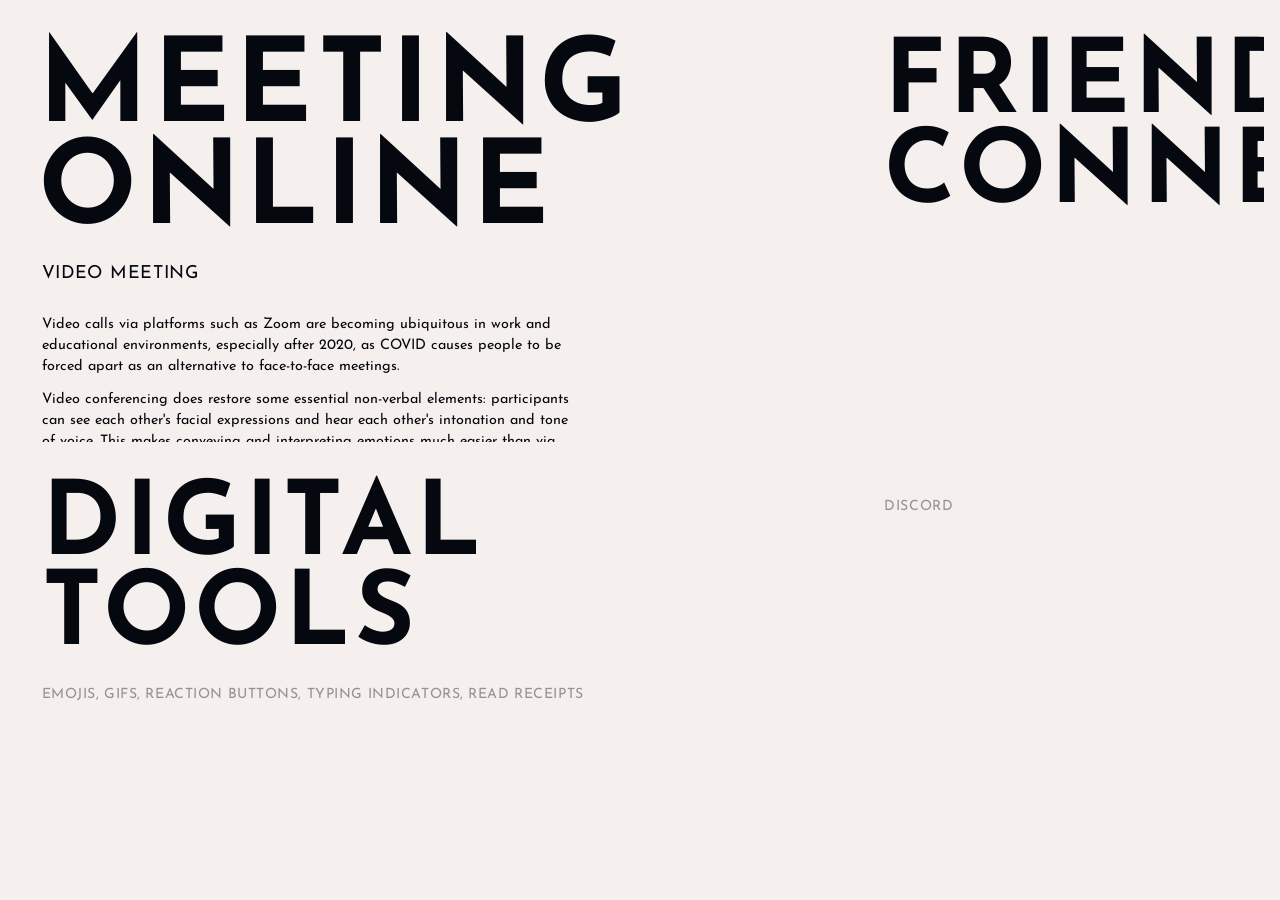
==== ALMOST THERE/index.html @ d652b164 "Add three interactive demos and assets Add interactive project demos" ====
<!DOCTYPE html>
<html lang="en">
  <head>
    <meta charset="UTF-8" />
    <meta name="viewport" content="width=device-width, initial-scale=1.0" />
    <title>Weight-Driven Adaptive Layout</title>
    <link rel="preconnect" href="https://fonts.googleapis.com" />
    <link rel="preconnect" href="https://fonts.gstatic.com" crossorigin />
    <link
      href="https://fonts.googleapis.com/css2?family=Josefin+Sans:wght@400;700&display=swap"
      rel="stylesheet"
    />
    <link rel="stylesheet" href="styles.css" />
  </head>
  <body>
    <main class="layout" aria-label="Adaptive communication layout">
      <section class="panel active" data-panel="0">
        <div class="panel-header">
          <h1 class="main-title">
            <button class="title-trigger" type="button">Meeting Online</button>
          </h1>
        </div>
        <div class="panel-body">
          <p class="subtitle">Video Meeting</p>
          <div class="detail">
            <p>
              Video calls via platforms such as Zoom are becoming ubiquitous in work and educational environments,
              especially after 2020, as COVID causes people to be forced apart as an alternative to face-to-face
              meetings.
            </p>
            <p>
              Video conferencing does restore some essential non-verbal elements: participants can see each other's
              facial expressions and hear each other's intonation and tone of voice. This makes conveying and
              interpreting emotions much easier than via email or chat. Expressions become visible and help avoid some
              misunderstandings. As a result, video calls rank high on the richness scale of communication media
              because they can convey multiple cues at once.
            </p>
            <p>
              However, video communication also highlights non-verbal gaps. On the first point, video is limited to
              what the camera captures, usually the head and shoulders, and the person is confined to a small square.
              Important nonverbal information, such as full body posture and interpersonal distance is lost. Secondly,
              due to the position of the camera, it is difficult to achieve direct eye contact. It is not possible for
              a person's gaze to be focused on the screen and the camera at the same time, so the gaze is always seen
              to be straying away from the other person, which is contrary to common sense. The camera cannot be
              positioned in such a way that it is always in focus, and the gaze is staggered.
            </p>
            <p>
              In group videoconferencing, where people need to focus on a large screen, it's also not easy to see
              everyone's mini-screens at the same time, so using the rest of the eye doesn't work to a large extent.
              Additionally, latency can be an issue, with immediacy becoming a random signal that usually doesn't get
              the message across to the other person in the moment of reaction. For participants in video calls, they
              have to work harder to read and send nonverbal signals, which creates more fatigue; communicating via
              video requires a high level of concentration, with the gaze going back and forth all the time while the
              head is not rotating, which goes against human communication instincts, and the quality of the screen
              will also accelerate eye fatigue.
            </p>
            <p>
              Videoconferencing has also been improved, and now tries to use virtual raise your hand button or like
              icon and other features to simulate prompts without the need for verbal interruptions. Modern platforms
              allow users to analogize their head movements and gestures, and nods in the virtual, thus restoring a
              form of non-verbal feedback. This can greatly enhance social presence. These features improve the fluidity
              of the meeting, and with these design interventions, everything is aimed at making it closer to a real
              meeting.
            </p>
          </div>
        </div>
      </section>

      <section class="panel" data-panel="1">
        <div class="panel-header">
          <h2 class="main-title">
            <button class="title-trigger" type="button">Friend Connection</button>
          </h2>
        </div>
        <div class="panel-body">
          <p class="subtitle">Discord</p>
          <div class="detail">
            <p>
              In Discord, people don't just stay in the channel and communicate, or in this case, communication exists
              as a medium, where friends can watch movies and enjoy music together, or go on adventures in virtual bars
              or deep sea and high skies in games.
            </p>
            <p>
              Communication also becomes a medium for friends to watch movies and enjoy music together, or to go
              exploring in a virtual bar or deep sea skies in a game to increase interaction. However, these avatars are
              often unable to accurately convey real emotions and are often based on another medium, which can change
              moods for better or worse.
            </p>
            <p>
              All of this distances people from each other and makes friends more like teammates than close friends.
            </p>
          </div>
        </div>
      </section>

      <section class="panel" data-panel="2">
        <div class="panel-header">
          <h2 class="main-title">
            <button class="title-trigger" type="button">Digital Tools</button>
          </h2>
        </div>
        <div class="panel-body">
          <p class="subtitle">Emojis, GIFs, Reaction Buttons, Typing Indicators, Read Receipts</p>
          <div class="detail">
            <p>
              Emojis function as digital facial expressions. GIFs simulate gestures or tone. Typing dots signal
              anticipation. Read receipts confirm acknowledgment.
            </p>
            <p>
              These elements attempt to replicate social presence. They provide micro-signals that suggest I am here.
            </p>
            <p>But they remain abstractions.</p>
          </div>
        </div>
      </section>
    </main>

    <script src="app.js"></script>
  </body>
</html>
---- ALMOST THERE/styles.css ----
:root {
  --bg: #f5efed;
  --text: #05080f;
  --muted: rgba(5, 8, 15, 0.4);
  --page-gap: 1rem;
}

* {
  box-sizing: border-box;
}

html,
body {
  height: 100%;
  margin: 0;
}

body {
  background: var(--bg);
  color: var(--text);
  font-family: "Josefin Sans", sans-serif;
  overflow: hidden;
}

.layout {
  display: grid;
  width: 100vw;
  height: 100vh;
  gap: var(--page-gap);
  padding: var(--page-gap);
  grid-template-columns: var(--col-a, 1fr) var(--col-b, 1fr) var(--col-c, 1fr);
  grid-template-rows: var(--row-a, 1fr) var(--row-b, 1fr);
  transition: grid-template-columns 120ms ease, grid-template-rows 120ms ease;
}

.panel {
  min-width: 0;
  min-height: 0;
  display: flex;
  flex-direction: column;
  justify-content: space-between;
  padding: clamp(1rem, 2vw, 2rem);
  overflow: hidden;
  transition: opacity 160ms ease;
}

.panel[data-panel="0"] {
  grid-column: 1 / span 2;
  grid-row: 1;
}

.panel[data-panel="1"] {
  grid-column: 3;
  grid-row: 1 / span 2;
}

.panel[data-panel="2"] {
  grid-column: 1 / span 2;
  grid-row: 2;
}

.panel-header,
.panel-body,
.detail {
  display: grid;
  gap: 0.75rem;
}

.eyebrow,
.subtitle,
.title-trigger {
  text-transform: uppercase;
  letter-spacing: 0.04em;
}

.eyebrow,
.subtitle {
  color: var(--muted);
}

.eyebrow {
  font-size: 0.8rem;
}

.title-trigger {
  border: 0;
  padding: 0;
  background: transparent;
  color: inherit;
  font: inherit;
  text-align: left;
  cursor: pointer;
}

.main-title {
  margin: 0;
  font-size: clamp(2rem, 8vw, 144pt);
  font-weight: 700;
  line-height: 0.88;
  text-transform: uppercase;
  letter-spacing: 0.04em;
  transition: font-size 120ms ease, transform 120ms ease, opacity 120ms ease;
}

.main-title .title-trigger {
  display: block;
  width: 100%;
}

.subtitle {
  font-size: clamp(0.8rem, 1.1vw, 1rem);
  font-weight: 400;
  line-height: 1.3;
  transition: opacity 140ms ease, transform 140ms ease, color 140ms ease, font-size 120ms ease;
}

.detail {
  align-content: start;
  max-width: 60ch;
  font-size: clamp(0.9rem, 0.95vw, 1rem);
  font-weight: 400;
  line-height: 1.45;
  color: var(--text);
  opacity: 0;
  transform: translateY(0.75rem);
  transition: opacity 180ms ease, transform 180ms ease;
}

.detail p {
  margin: 0;
}

.panel.active .main-title {
  font-size: clamp(2.4rem, 9vw, 170pt);
  transform: scale(1.01);
}

.panel.active .subtitle {
  color: var(--text);
  font-size: clamp(0.95rem, 1.4vw, 1.3rem);
}

.panel.active .detail {
  opacity: 1;
  transform: translateY(0);
}

.layout.has-focus .panel {
  opacity: 0.88;
}

.layout.has-focus .panel:not(.focused) {
  justify-content: flex-start;
}

.layout.has-focus .panel:not(.focused) .main-title {
  font-size: clamp(1.5rem, 4.8vw, 72pt);
  opacity: 0.72;
}

.layout.has-focus .panel:not(.focused) .subtitle,
.layout.has-focus .panel:not(.focused) .detail {
  opacity: 0;
  transform: translateY(0.5rem);
  pointer-events: none;
}

.layout.has-focus .panel.focused {
  opacity: 1;
}

.layout.has-focus .panel.focused .main-title {
  font-size: clamp(2.8rem, 10vw, 180pt);
}

.layout.has-focus .panel.focused .subtitle {
  font-size: clamp(1rem, 1.8vw, 1.6rem);
}

.layout.has-focus .panel.focused .subtitle,
.layout.has-focus .panel.focused .detail {
  opacity: 1;
  transform: translateY(0);
}

@media (max-width: 900px) {
  body {
    overflow: auto;
  }

  .layout {
    min-height: 100vh;
    height: auto;
    grid-template-columns: 1fr;
    grid-template-rows: repeat(3, minmax(28vh, auto));
  }

  .panel[data-panel] {
    grid-column: 1;
    grid-row: auto;
  }

  .detail {
    max-width: none;
  }
}
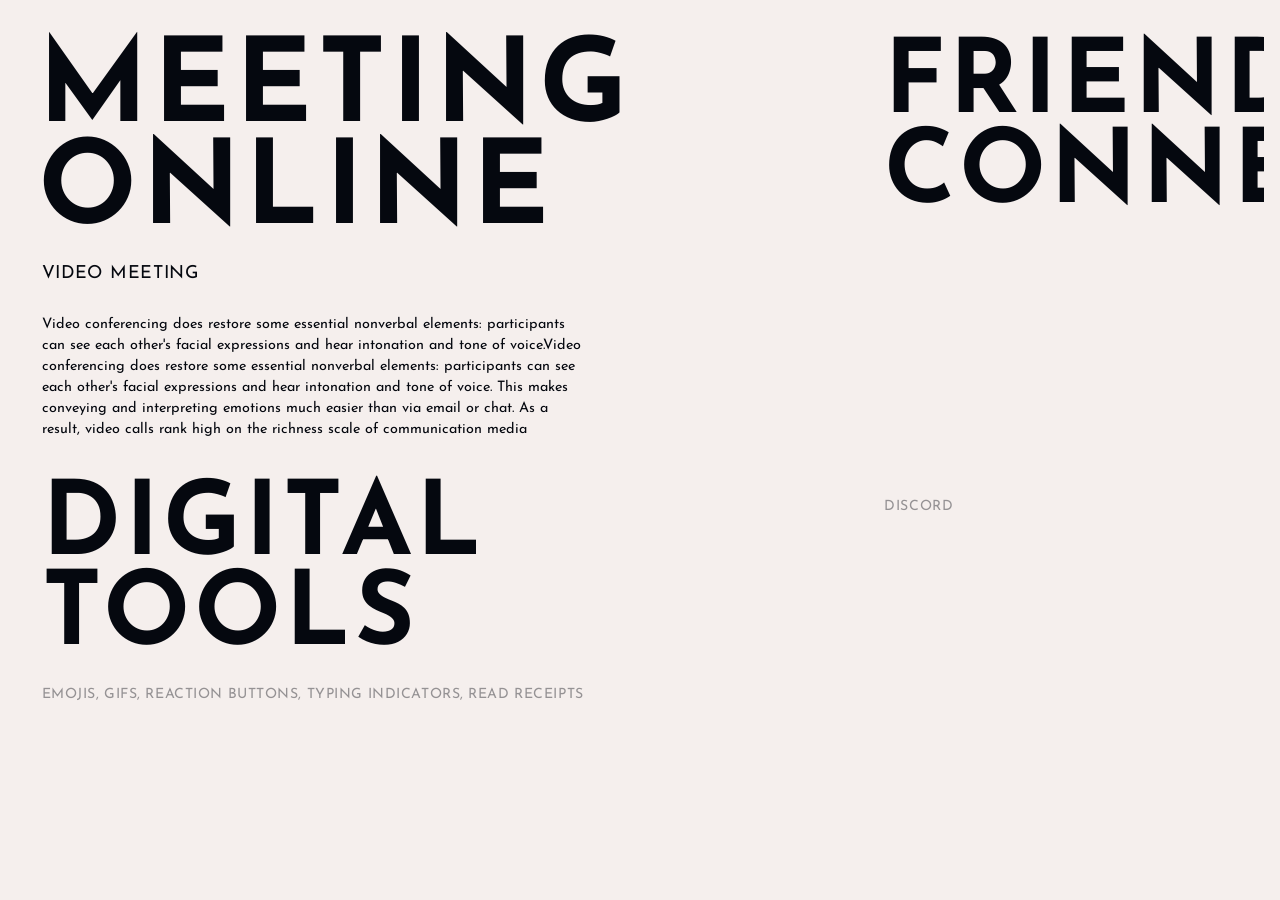
==== commit ccf7083b: "upload 更新" ====
--- a/ALMOST THERE/index.html
+++ b/ALMOST THERE/index.html
@@ -24,43 +24,20 @@
           <p class="subtitle">Video Meeting</p>
           <div class="detail">
             <p>
-              Video calls via platforms such as Zoom are becoming ubiquitous in work and educational environments,
-              especially after 2020, as COVID causes people to be forced apart as an alternative to face-to-face
-              meetings.
-            </p>
-            <p>
-              Video conferencing does restore some essential non-verbal elements: participants can see each other's
-              facial expressions and hear each other's intonation and tone of voice. This makes conveying and
-              interpreting emotions much easier than via email or chat. Expressions become visible and help avoid some
-              misunderstandings. As a result, video calls rank high on the richness scale of communication media
-              because they can convey multiple cues at once.
-            </p>
-            <p>
-              However, video communication also highlights non-verbal gaps. On the first point, video is limited to
-              what the camera captures, usually the head and shoulders, and the person is confined to a small square.
-              Important nonverbal information, such as full body posture and interpersonal distance is lost. Secondly,
-              due to the position of the camera, it is difficult to achieve direct eye contact. It is not possible for
-              a person's gaze to be focused on the screen and the camera at the same time, so the gaze is always seen
-              to be straying away from the other person, which is contrary to common sense. The camera cannot be
-              positioned in such a way that it is always in focus, and the gaze is staggered.
-            </p>
-            <p>
-              In group videoconferencing, where people need to focus on a large screen, it's also not easy to see
-              everyone's mini-screens at the same time, so using the rest of the eye doesn't work to a large extent.
-              Additionally, latency can be an issue, with immediacy becoming a random signal that usually doesn't get
-              the message across to the other person in the moment of reaction. For participants in video calls, they
-              have to work harder to read and send nonverbal signals, which creates more fatigue; communicating via
-              video requires a high level of concentration, with the gaze going back and forth all the time while the
-              head is not rotating, which goes against human communication instincts, and the quality of the screen
-              will also accelerate eye fatigue.
-            </p>
-            <p>
-              Videoconferencing has also been improved, and now tries to use virtual raise your hand button or like
-              icon and other features to simulate prompts without the need for verbal interruptions. Modern platforms
-              allow users to analogize their head movements and gestures, and nods in the virtual, thus restoring a
-              form of non-verbal feedback. This can greatly enhance social presence. These features improve the fluidity
-              of the meeting, and with these design interventions, everything is aimed at making it closer to a real
-              meeting.
+              Video conferencing does restore some essential nonverbal elements: participants can see each other's
+              facial expressions and hear intonation and tone of voice.Video conferencing does restore some essential
+              nonverbal elements: participants can see each other's facial expressions and hear intonation and tone of
+              voice. This makes conveying and interpreting emotions much easier than via email or chat. As a result,
+              video calls rank high on the richness scale of communication media because they can convey multiple cues
+              at once. However, video communication also highlights nonverbal gaps. Video is limited to what the camera
+              captures — usually the head and shoulders. Important information such as full body posture and
+              interpersonal distance is lost. Due to the position of the camera, direct eye contact is impossible: a
+              person's gaze cannot be focused on the screen and the camera simultaneously, so it always appears to
+              drift away from the other person. In group videoconferencing, peripheral attention has nowhere to go
+              across a grid of small rectangles. Additionally, latency turns immediacy into a random signal,
+              disrupting the natural rhythm of reaction. For participants, the effort required to read and send
+              nonverbal signals creates fatigue — video communication demands constant concentration in ways that a
+              shared physical room does not.
             </p>
           </div>
         </div>
